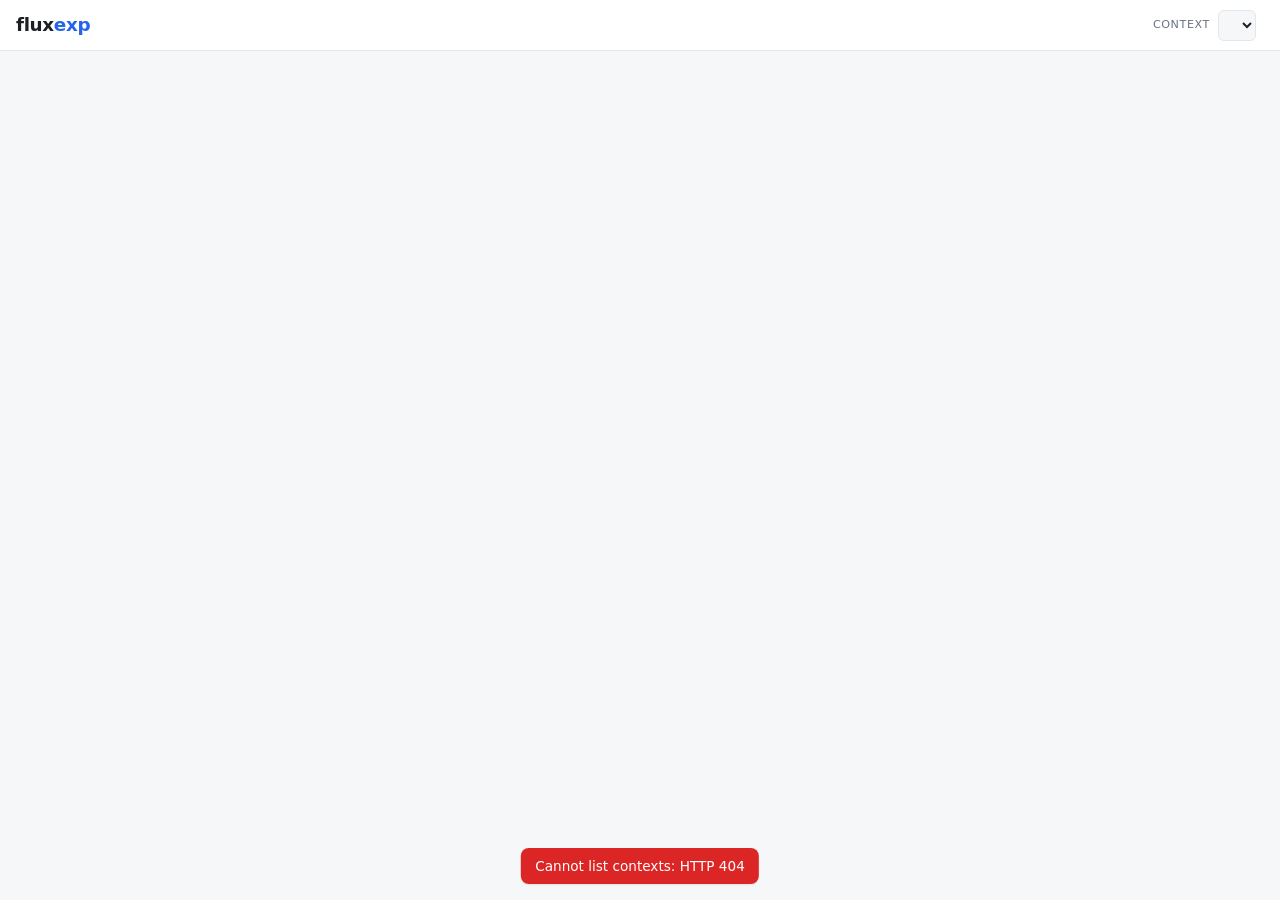
==== internal/ui/web/index.html @ 08579689 "feat(ui): I3 — initiate the local web exploration portal A read-only, no-auth portal served by `flux" ====
<!DOCTYPE html>
<html lang="en">
<head>
  <meta charset="utf-8">
  <meta name="viewport" content="width=device-width, initial-scale=1">
  <title>fluxexp</title>
  <link rel="stylesheet" href="styles.css">
</head>
<body>
  <header class="topbar">
    <div class="brand">flux<span>exp</span></div>
    <div class="ctx">
      <label for="context">context</label>
      <select id="context"></select>
      <span id="ctx-active" class="ctx-active"></span>
    </div>
  </header>

  <main id="main">
    <nav id="breadcrumb" class="breadcrumb" hidden></nav>
    <div id="view"></div>
  </main>

  <div id="toast" class="toast" hidden></div>

  <script src="app.js"></script>
</body>
</html>
---- internal/ui/web/styles.css ----
:root {
  --bg: #f6f7f9;
  --panel: #ffffff;
  --border: #e3e6ea;
  --text: #1c2024;
  --muted: #6b7280;
  --accent: #2563eb;
  --healthy: #16a34a;
  --unhealthy: #dc2626;
  --unknown: #9ca3af;
  --error: #b45309;
  --shadow: 0 1px 2px rgba(0,0,0,.06), 0 1px 3px rgba(0,0,0,.04);
}
@media (prefers-color-scheme: dark) {
  :root {
    --bg: #0f1216; --panel: #171b21; --border: #262c34; --text: #e6e9ee;
    --muted: #9aa4b2; --accent: #60a5fa; --healthy: #22c55e; --unhealthy: #f87171;
    --unknown: #6b7280; --error: #f59e0b;
    --shadow: 0 1px 2px rgba(0,0,0,.4);
  }
}

* { box-sizing: border-box; }
body {
  margin: 0; background: var(--bg); color: var(--text);
  font: 14px/1.5 system-ui, -apple-system, Segoe UI, Roboto, sans-serif;
}

.topbar {
  display: flex; align-items: center; justify-content: space-between;
  gap: 1rem; padding: .6rem 1rem; background: var(--panel);
  border-bottom: 1px solid var(--border); position: sticky; top: 0; z-index: 5;
}
.brand { font-weight: 700; font-size: 1.15rem; letter-spacing: -.02em; }
.brand span { color: var(--accent); }
.ctx { display: flex; align-items: center; gap: .5rem; }
.ctx label { color: var(--muted); text-transform: uppercase; font-size: .7rem; letter-spacing: .05em; }
.ctx select {
  background: var(--bg); color: var(--text); border: 1px solid var(--border);
  border-radius: 6px; padding: .35rem .5rem; font: inherit;
}
.ctx-active { color: var(--muted); font-size: .8rem; }

main { max-width: 1000px; margin: 0 auto; padding: 1rem; }

.breadcrumb { display: flex; flex-wrap: wrap; gap: .25rem; align-items: center; margin-bottom: .75rem; }
.breadcrumb a { color: var(--accent); cursor: pointer; text-decoration: none; }
.breadcrumb a:hover { text-decoration: underline; }
.breadcrumb .sep { color: var(--muted); }

.card {
  background: var(--panel); border: 1px solid var(--border); border-radius: 10px;
  box-shadow: var(--shadow); padding: .75rem .9rem; margin-bottom: .6rem;
}
.card-head { display: flex; align-items: center; gap: .6rem; }
.title { font-weight: 600; }
.sub { color: var(--muted); font-size: .82rem; }
.meta { margin-top: .4rem; display: flex; flex-wrap: wrap; gap: .3rem .9rem; color: var(--muted); font-size: .82rem; }
.meta b { color: var(--text); font-weight: 500; }
.msg { margin-top: .35rem; font-size: .82rem; color: var(--muted); word-break: break-word; }

.badge {
  display: inline-flex; align-items: center; gap: .35rem; padding: .1rem .5rem;
  border-radius: 999px; font-size: .72rem; font-weight: 600; text-transform: uppercase; letter-spacing: .03em;
  border: 1px solid transparent;
}
.badge.healthy { color: var(--healthy); border-color: var(--healthy); }
.badge.unhealthy { color: var(--unhealthy); border-color: var(--unhealthy); }
.badge.unknown { color: var(--unknown); border-color: var(--unknown); }
.badge.error { color: var(--error); border-color: var(--error); }
.dot { width: .5rem; height: .5rem; border-radius: 50%; background: currentColor; }

.row {
  display: flex; align-items: center; gap: .6rem; padding: .5rem .6rem;
  border: 1px solid var(--border); border-radius: 8px; margin-bottom: .4rem;
  background: var(--panel); cursor: pointer;
}
.row:hover { border-color: var(--accent); }
.row .grow { flex: 1; min-width: 0; }
.row .name { font-weight: 500; }
.row .type { color: var(--muted); font-size: .78rem; }
.row .detail { color: var(--muted); font-size: .78rem; overflow: hidden; text-overflow: ellipsis; white-space: nowrap; }
.row .newexp {
  color: var(--muted); border: 1px solid var(--border); background: transparent;
  border-radius: 6px; padding: .2rem .4rem; cursor: pointer; font-size: .8rem;
}
.row .newexp:hover { color: var(--accent); border-color: var(--accent); }

.section-title { color: var(--muted); font-size: .8rem; text-transform: uppercase; letter-spacing: .05em; margin: 1rem 0 .5rem; }
.empty { color: var(--muted); padding: 1rem; text-align: center; }
.notice { background: color-mix(in srgb, var(--error) 12%, transparent); border: 1px solid var(--error); color: var(--error);
  border-radius: 8px; padding: .5rem .7rem; margin-bottom: .6rem; font-size: .85rem; }

.toast {
  position: fixed; bottom: 1rem; left: 50%; transform: translateX(-50%);
  background: var(--unhealthy); color: #fff; padding: .5rem .9rem; border-radius: 8px;
  box-shadow: var(--shadow); font-size: .85rem; z-index: 10;
}
.spinner { color: var(--muted); padding: 1rem; }
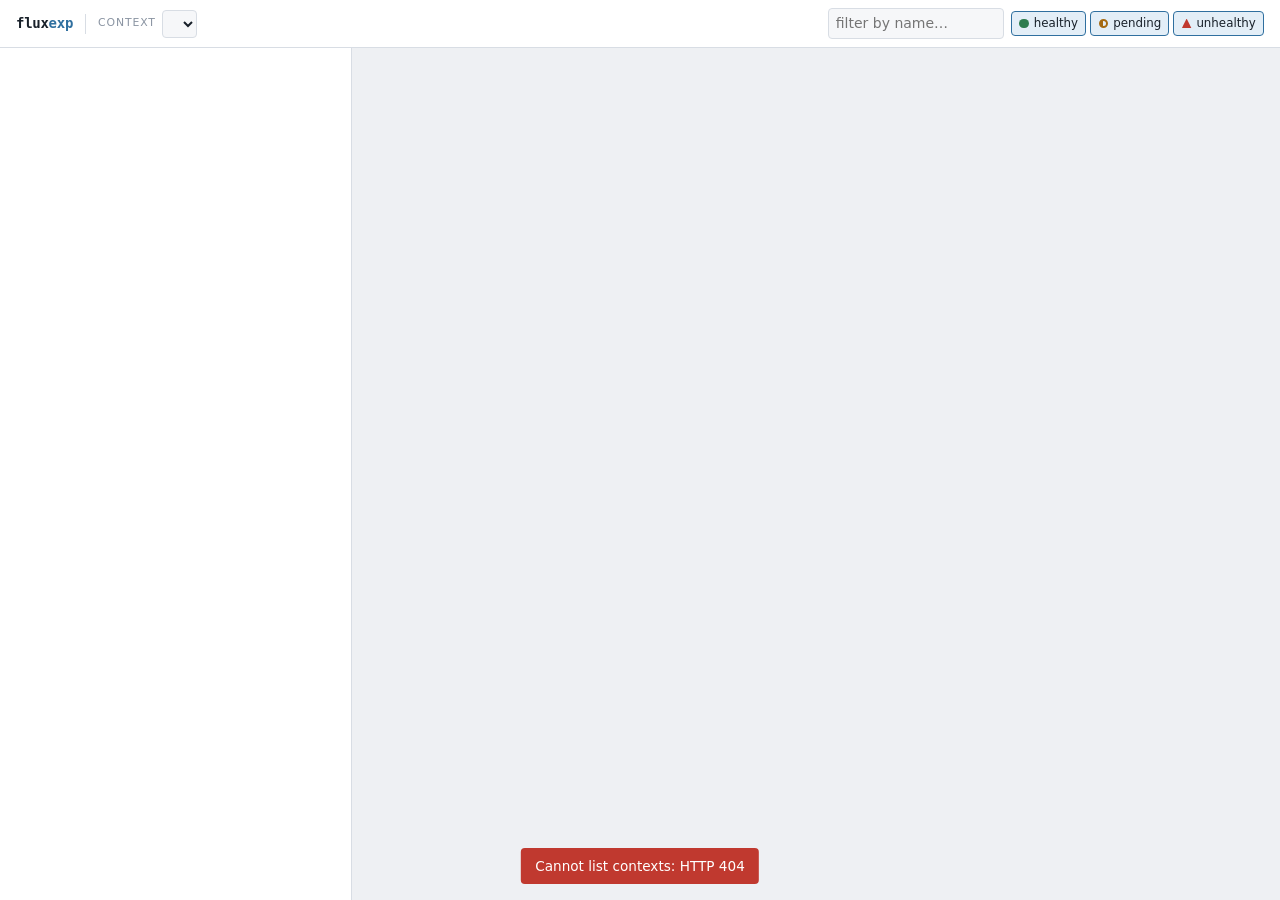
==== commit 70283090: "feat(ui): replace the single-layer portal with a tree + node shell The portal showed one layer at a " ====
--- a/internal/ui/web/index.html
+++ b/internal/ui/web/index.html
@@ -7,19 +7,24 @@
   <link rel="stylesheet" href="styles.css">
 </head>
 <body>
-  <header class="topbar">
-    <div class="brand">flux<span>exp</span></div>
+  <header class="rail">
+    <button id="drawer" class="drawer-btn" type="button" aria-expanded="false" aria-controls="tree">☰ tree</button>
+    <div class="brand">flux<i>exp</i></div>
+    <div class="sep" aria-hidden="true"></div>
     <div class="ctx">
-      <label for="context">context</label>
+      <label class="lbl" for="context">context</label>
       <select id="context"></select>
-      <span id="ctx-active" class="ctx-active"></span>
+    </div>
+    <div class="filter">
+      <input id="q" class="field" type="search" placeholder="filter by name…" aria-label="Filter by kind, namespace or name">
+      <div id="hfilter" class="hfilter" role="group" aria-label="Filter by health"></div>
     </div>
   </header>
 
-  <main id="main">
-    <nav id="breadcrumb" class="breadcrumb" hidden></nav>
-    <div id="view"></div>
-  </main>
+  <div class="shell">
+    <nav id="tree" class="tree" aria-label="Resource tree"></nav>
+    <main class="detail"><div id="view" class="detail-inner"></div></main>
+  </div>
 
   <div id="toast" class="toast" hidden></div>
 
--- a/internal/ui/web/styles.css
+++ b/internal/ui/web/styles.css
@@ -1,99 +1,246 @@
+/* Layout: a fixed console shell — header rail, persistent tree pane, node pane.
+   The tree pane becomes a drawer below 760px. Colours are tokens: the accent is
+   for interaction only, the health palette only ever means health. */
 :root {
-  --bg: #f6f7f9;
-  --panel: #ffffff;
-  --border: #e3e6ea;
-  --text: #1c2024;
-  --muted: #6b7280;
-  --accent: #2563eb;
-  --healthy: #16a34a;
-  --unhealthy: #dc2626;
-  --unknown: #9ca3af;
-  --error: #b45309;
-  --shadow: 0 1px 2px rgba(0,0,0,.06), 0 1px 3px rgba(0,0,0,.04);
+  --bg: #eef0f3;
+  --pane: #ffffff;
+  --pane-2: #f6f7f9;
+  --line: #d8dde4;
+  --line-soft: #e7eaef;
+  --fg: #182029;
+  --fg-dim: #5d6774;
+  --fg-faint: #8a94a2;
+  --accent: #2f6f9f;
+  --accent-soft: #e3eef7;
+  --ok: #2e7d4f;
+  --warn: #a56a12;
+  --bad: #c0392f;
+  --none: #7b8694;
+  --sans: system-ui, -apple-system, "Segoe UI", Roboto, sans-serif;
+  --mono: ui-monospace, SFMono-Regular, Menlo, Consolas, monospace;
+  color-scheme: light;
 }
 @media (prefers-color-scheme: dark) {
-  :root {
-    --bg: #0f1216; --panel: #171b21; --border: #262c34; --text: #e6e9ee;
-    --muted: #9aa4b2; --accent: #60a5fa; --healthy: #22c55e; --unhealthy: #f87171;
-    --unknown: #6b7280; --error: #f59e0b;
-    --shadow: 0 1px 2px rgba(0,0,0,.4);
+  :root:not([data-theme="light"]) {
+    --bg: #0e1218; --pane: #151b23; --pane-2: #1a212a; --line: #2a333f;
+    --line-soft: #222a34; --fg: #e4e9ef; --fg-dim: #9aa5b3; --fg-faint: #6f7b8a;
+    --accent: #79b8e8; --accent-soft: #17293a;
+    --ok: #4fb87a; --warn: #d79b3c; --bad: #ef6f62; --none: #74808f;
+    color-scheme: dark;
   }
 }
+:root[data-theme="dark"] {
+  --bg: #0e1218; --pane: #151b23; --pane-2: #1a212a; --line: #2a333f;
+  --line-soft: #222a34; --fg: #e4e9ef; --fg-dim: #9aa5b3; --fg-faint: #6f7b8a;
+  --accent: #79b8e8; --accent-soft: #17293a;
+  --ok: #4fb87a; --warn: #d79b3c; --bad: #ef6f62; --none: #74808f;
+  color-scheme: dark;
+}
 
 * { box-sizing: border-box; }
+html, body { height: 100%; }
 body {
-  margin: 0; background: var(--bg); color: var(--text);
-  font: 14px/1.5 system-ui, -apple-system, Segoe UI, Roboto, sans-serif;
-}
-
-.topbar {
-  display: flex; align-items: center; justify-content: space-between;
-  gap: 1rem; padding: .6rem 1rem; background: var(--panel);
-  border-bottom: 1px solid var(--border); position: sticky; top: 0; z-index: 5;
-}
-.brand { font-weight: 700; font-size: 1.15rem; letter-spacing: -.02em; }
-.brand span { color: var(--accent); }
-.ctx { display: flex; align-items: center; gap: .5rem; }
-.ctx label { color: var(--muted); text-transform: uppercase; font-size: .7rem; letter-spacing: .05em; }
-.ctx select {
-  background: var(--bg); color: var(--text); border: 1px solid var(--border);
-  border-radius: 6px; padding: .35rem .5rem; font: inherit;
-}
-.ctx-active { color: var(--muted); font-size: .8rem; }
-
-main { max-width: 1000px; margin: 0 auto; padding: 1rem; }
-
-.breadcrumb { display: flex; flex-wrap: wrap; gap: .25rem; align-items: center; margin-bottom: .75rem; }
-.breadcrumb a { color: var(--accent); cursor: pointer; text-decoration: none; }
-.breadcrumb a:hover { text-decoration: underline; }
-.breadcrumb .sep { color: var(--muted); }
-
-.card {
-  background: var(--panel); border: 1px solid var(--border); border-radius: 10px;
-  box-shadow: var(--shadow); padding: .75rem .9rem; margin-bottom: .6rem;
-}
-.card-head { display: flex; align-items: center; gap: .6rem; }
-.title { font-weight: 600; }
-.sub { color: var(--muted); font-size: .82rem; }
-.meta { margin-top: .4rem; display: flex; flex-wrap: wrap; gap: .3rem .9rem; color: var(--muted); font-size: .82rem; }
-.meta b { color: var(--text); font-weight: 500; }
-.msg { margin-top: .35rem; font-size: .82rem; color: var(--muted); word-break: break-word; }
-
-.badge {
-  display: inline-flex; align-items: center; gap: .35rem; padding: .1rem .5rem;
-  border-radius: 999px; font-size: .72rem; font-weight: 600; text-transform: uppercase; letter-spacing: .03em;
-  border: 1px solid transparent;
-}
-.badge.healthy { color: var(--healthy); border-color: var(--healthy); }
-.badge.unhealthy { color: var(--unhealthy); border-color: var(--unhealthy); }
-.badge.unknown { color: var(--unknown); border-color: var(--unknown); }
-.badge.error { color: var(--error); border-color: var(--error); }
-.dot { width: .5rem; height: .5rem; border-radius: 50%; background: currentColor; }
-
+  margin: 0; background: var(--bg); color: var(--fg);
+  font: 14px/1.5 var(--sans);
+  display: flex; flex-direction: column;
+  font-variant-numeric: tabular-nums;
+}
+button, input, select { font: inherit; color: inherit; }
+:focus-visible { outline: 2px solid var(--accent); outline-offset: 1px; }
+
+/* ---- header rail ---- */
+.rail {
+  display: flex; align-items: center; gap: .75rem; flex-wrap: wrap;
+  padding: .5rem 1rem; background: var(--pane); border-bottom: 1px solid var(--line);
+}
+.brand { font-family: var(--mono); font-weight: 600; letter-spacing: -.02em; }
+.brand i { font-style: normal; color: var(--accent); }
+.rail .sep { width: 1px; height: 20px; background: var(--line); }
+.ctx { display: flex; align-items: center; gap: .4rem; min-width: 0; }
+.lbl { font-size: .68rem; letter-spacing: .08em; text-transform: uppercase; color: var(--fg-faint); }
+select, .field {
+  background: var(--pane-2); border: 1px solid var(--line); border-radius: 4px;
+  padding: .25rem .4rem; color: var(--fg);
+}
+.filter { margin-left: auto; display: flex; align-items: center; gap: .4rem; flex-wrap: wrap; }
+.filter input { width: 11rem; min-width: 7rem; }
+.hfilter { display: flex; gap: .25rem; }
+.hf {
+  border: 1px solid var(--line); background: transparent; border-radius: 4px;
+  padding: .18rem .45rem; font-size: .74rem; cursor: pointer; color: var(--fg-dim);
+  display: inline-flex; align-items: center; gap: .3rem;
+}
+.hf[aria-pressed="true"] { background: var(--accent-soft); border-color: var(--accent); color: var(--fg); }
+.drawer-btn { display: none; }
+
+/* ---- shell ---- */
+.shell { flex: 1; display: grid; grid-template-columns: minmax(240px, 22rem) 1fr; min-height: 0; }
+.tree {
+  background: var(--pane); border-right: 1px solid var(--line);
+  overflow: auto; padding: .5rem 0 2rem; min-width: 0;
+}
+.detail { overflow: auto; min-width: 0; padding: 1rem; }
+.detail-inner { max-width: 62rem; margin: 0 auto; }
+
+/* ---- health marks: shape as well as colour, so the five values survive a
+   colour-blind reader and a greyscale screenshot ---- */
+.mk { width: .62rem; height: .62rem; flex: none; display: inline-block; }
+.mk.healthy { background: var(--ok); border-radius: 50%; }
+.mk.pending { border: 2px solid var(--warn); border-radius: 50%; background: linear-gradient(90deg, var(--warn) 50%, transparent 50%); }
+.mk.unhealthy { background: var(--bad); clip-path: polygon(50% 0, 100% 100%, 0 100%); }
+.mk.unknown { border: 1.5px solid var(--none); border-radius: 50%; }
+/* not read yet — a hop shown from its identifier alone, which is not "unknown" */
+.mk.unread { border-top: 2px solid var(--line); height: 0; align-self: center; }
+.mk.error { background: var(--bad); clip-path: polygon(50% 0, 100% 50%, 50% 100%, 0 50%); }
+
+.chip {
+  display: inline-flex; align-items: center; gap: .35rem; font-size: .72rem;
+  letter-spacing: .04em; text-transform: uppercase; font-weight: 500;
+  padding: .12rem .42rem; border-radius: 3px; border: 1px solid var(--line-soft);
+  background: var(--pane-2); color: var(--fg-dim);
+}
+.chip.healthy { color: var(--ok); }
+.chip.pending { color: var(--warn); }
+.chip.unhealthy, .chip.error { color: var(--bad); }
+.chip.fresh { font-family: var(--mono); text-transform: none; letter-spacing: 0; }
+
+/* ---- tree ---- */
+.tgroup-label {
+  font-size: .68rem; text-transform: uppercase; letter-spacing: .08em; color: var(--fg-faint);
+  padding: .5rem 1rem .25rem; display: flex; align-items: center; gap: .4rem;
+}
+.tgroup-label .age { text-transform: none; margin-left: auto; white-space: nowrap; }
+.trow {
+  display: flex; align-items: center; gap: .4rem; width: 100%;
+  padding: .22rem .6rem .22rem 0; border: 0; background: transparent; text-align: left;
+  cursor: pointer; border-left: 2px solid transparent; min-width: 0;
+}
+.trow:hover { background: var(--pane-2); }
+.trow[aria-current="true"] { background: var(--accent-soft); border-left-color: var(--accent); }
+.twist {
+  width: 1.1rem; height: 1.1rem; flex: none; border: 0; background: transparent; cursor: pointer;
+  color: var(--fg-faint); display: inline-flex; align-items: center; justify-content: center;
+  font-size: .6rem; border-radius: 3px;
+}
+.twist:hover { color: var(--accent); background: var(--line-soft); }
+.twist.leaf { visibility: hidden; }
+.twist[aria-expanded="true"] { transform: rotate(90deg); }
+.tname { min-width: 0; overflow: hidden; text-overflow: ellipsis; white-space: nowrap; }
+.tname em { font-style: normal; color: var(--fg-faint); font-family: var(--mono); font-size: .76rem; margin-right: .35rem; }
+.trow.container .tname { font-weight: 500; }
+.tmeta { margin-left: auto; display: flex; align-items: center; gap: .3rem; flex: none; }
+.tcount, .age { font-family: var(--mono); font-size: .7rem; color: var(--fg-faint); }
+.reread {
+  border: 1px solid var(--line); background: transparent; border-radius: 3px;
+  padding: 0 .3rem; cursor: pointer; color: var(--fg-dim); font-size: .72rem; line-height: 1.4;
+}
+.reread:hover { color: var(--accent); border-color: var(--accent); }
+.tloading { padding: .2rem .6rem; font-size: .78rem; color: var(--fg-faint); }
+
+/* ---- node pane ---- */
+.head { background: var(--pane); border: 1px solid var(--line); border-radius: 6px; padding: .85rem 1rem; }
+.head-top { display: flex; align-items: baseline; gap: .5rem; flex-wrap: wrap; }
+.kind { font-family: var(--mono); font-size: .76rem; color: var(--fg-faint); }
+.head h1 { font-size: 1.35rem; margin: 0; font-weight: 600; letter-spacing: -.01em; text-wrap: balance; }
+.head h1 span { color: var(--fg-dim); font-weight: 400; }
+.head-marks { display: flex; gap: .4rem; margin-left: auto; align-items: center; flex-wrap: wrap; }
+.read { font-family: var(--mono); font-size: .72rem; color: var(--fg-faint); display: inline-flex; align-items: center; gap: .3rem; }
+.up {
+  border: 1px solid var(--line); background: transparent; border-radius: 4px;
+  padding: .1rem .4rem; cursor: pointer; color: var(--fg-dim); font-size: .76rem;
+}
+.up:hover { color: var(--accent); border-color: var(--accent); }
+.msg { margin-top: .5rem; color: var(--fg-dim); font-size: .85rem; overflow-wrap: anywhere; }
+.fields {
+  margin-top: .7rem; display: grid; grid-template-columns: max-content minmax(0, 1fr);
+  gap: .18rem .9rem; font-size: .82rem; border-top: 1px solid var(--line-soft); padding-top: .6rem;
+}
+.fields dt { color: var(--fg-faint); font-size: .68rem; text-transform: uppercase; letter-spacing: .06em; align-self: center; }
+.fields dd { margin: 0; font-family: var(--mono); font-size: .8rem; overflow-wrap: anywhere; }
+
+.deps { margin-top: .8rem; border-top: 1px solid var(--line-soft); padding-top: .6rem; }
+.deps-h { font-size: .68rem; text-transform: uppercase; letter-spacing: .08em; color: var(--fg-faint); margin-bottom: .35rem; }
+.dep {
+  display: flex; align-items: center; gap: .5rem; width: 100%; text-align: left;
+  background: transparent; border: 0; border-left: 2px dashed var(--line); cursor: pointer;
+  padding: .25rem .5rem; min-width: 0;
+}
+.dep:hover { border-left-color: var(--accent); background: var(--pane-2); }
+.dep .rdetail { margin-left: auto; }
+
+.layer-h { display: flex; align-items: baseline; gap: .6rem; margin: 1.1rem 0 .4rem; flex-wrap: wrap; }
+.layer-h h2 {
+  font-size: .72rem; text-transform: uppercase; letter-spacing: .08em;
+  color: var(--fg-faint); margin: 0; font-weight: 500;
+}
+.tally { display: flex; gap: .7rem; font-size: .74rem; color: var(--fg-dim); font-family: var(--mono); flex-wrap: wrap; }
+.tally span { display: inline-flex; align-items: center; gap: .3rem; }
+.bar { display: flex; height: 3px; border-radius: 2px; overflow: hidden; background: var(--line-soft); margin-bottom: .5rem; }
+.bar i { display: block; }
+.bar i.healthy { background: var(--ok); }
+.bar i.pending { background: var(--warn); }
+.bar i.unhealthy, .bar i.error { background: var(--bad); }
+.bar i.unknown { background: var(--none); }
+
+.rows { display: flex; flex-direction: column; }
 .row {
-  display: flex; align-items: center; gap: .6rem; padding: .5rem .6rem;
-  border: 1px solid var(--border); border-radius: 8px; margin-bottom: .4rem;
-  background: var(--panel); cursor: pointer;
-}
-.row:hover { border-color: var(--accent); }
-.row .grow { flex: 1; min-width: 0; }
-.row .name { font-weight: 500; }
-.row .type { color: var(--muted); font-size: .78rem; }
-.row .detail { color: var(--muted); font-size: .78rem; overflow: hidden; text-overflow: ellipsis; white-space: nowrap; }
-.row .newexp {
-  color: var(--muted); border: 1px solid var(--border); background: transparent;
-  border-radius: 6px; padding: .2rem .4rem; cursor: pointer; font-size: .8rem;
-}
-.row .newexp:hover { color: var(--accent); border-color: var(--accent); }
-
-.section-title { color: var(--muted); font-size: .8rem; text-transform: uppercase; letter-spacing: .05em; margin: 1rem 0 .5rem; }
-.empty { color: var(--muted); padding: 1rem; text-align: center; }
-.notice { background: color-mix(in srgb, var(--error) 12%, transparent); border: 1px solid var(--error); color: var(--error);
-  border-radius: 8px; padding: .5rem .7rem; margin-bottom: .6rem; font-size: .85rem; }
+  display: grid; grid-template-columns: .7rem 1rem 9rem minmax(0, 1fr) auto minmax(0, 1.2fr) auto;
+  align-items: center; gap: .55rem; width: 100%; text-align: left;
+  background: transparent; border: 0; border-bottom: 1px solid var(--line-soft);
+  border-left: 2px solid transparent; padding: .42rem .5rem; cursor: pointer; min-width: 0;
+}
+.row:hover { background: var(--pane); border-left-color: var(--accent); }
+.rkind { font-family: var(--mono); font-size: .76rem; color: var(--fg-faint); overflow: hidden; text-overflow: ellipsis; white-space: nowrap; }
+.rname { overflow: hidden; text-overflow: ellipsis; white-space: nowrap; }
+.row.container .rname { font-weight: 500; }
+.rdetail { font-size: .78rem; color: var(--fg-dim); overflow: hidden; text-overflow: ellipsis; white-space: nowrap; }
+.rchev { color: var(--accent); font-size: .6rem; }
+.rchev.leaf { visibility: hidden; }
+.inline-fields { display: flex; flex-wrap: wrap; gap: .1rem .5rem; align-items: baseline; white-space: normal; }
+.inline-fields .iflabel { color: var(--fg-faint); font-size: .7rem; }
+.inline-fields .ifvalue { font-family: var(--mono); font-size: .76rem; margin-right: .3rem; }
+.newexp {
+  border: 1px solid transparent; background: transparent; border-radius: 3px;
+  padding: 0 .3rem; cursor: pointer; color: var(--fg-faint); font-size: .76rem;
+}
+.newexp:hover { color: var(--accent); border-color: var(--accent); }
+.subdeps { margin-left: 2.9rem; border-left: 1px dashed var(--line); }
+.empty { color: var(--fg-faint); padding: 1.5rem .5rem; }
+.spinner { color: var(--fg-faint); padding: 1.5rem .5rem; }
+.note { margin-top: .8rem; font-size: .8rem; color: var(--fg-dim); border-left: 2px solid var(--accent); padding-left: .6rem; }
+.notice {
+  border-left: 2px solid var(--bad); background: var(--pane); color: var(--fg);
+  padding: .5rem .7rem; margin-bottom: .6rem; font-size: .85rem;
+}
 
 .toast {
   position: fixed; bottom: 1rem; left: 50%; transform: translateX(-50%);
-  background: var(--unhealthy); color: #fff; padding: .5rem .9rem; border-radius: 8px;
-  box-shadow: var(--shadow); font-size: .85rem; z-index: 10;
-}
-.spinner { color: var(--muted); padding: 1rem; }
+  background: var(--bad); color: #fff; padding: .5rem .9rem; border-radius: 4px;
+  font-size: .85rem; z-index: 10;
+}
+
+@media (max-width: 760px) {
+  .shell { grid-template-columns: 1fr; }
+  .tree {
+    position: fixed; z-index: 3; top: 0; bottom: 0; left: 0; width: min(20rem, 84vw);
+    box-shadow: 0 0 40px rgba(0,0,0,.25); transform: translateX(-102%); transition: transform .18s ease;
+  }
+  .tree.open { transform: none; }
+  .drawer-btn {
+    display: inline-flex; align-items: center; gap: .35rem; border: 1px solid var(--line);
+    background: var(--pane-2); border-radius: 4px; padding: .25rem .5rem; cursor: pointer;
+  }
+  .filter { width: 100%; margin-left: 0; }
+  .filter input { flex: 1; width: auto; }
+  /* .rdetail is display:none here, so it takes no track: six items, six columns.
+     Freshness keeps its own cell — it is what says whether a root is up to date. */
+  .row { grid-template-columns: .7rem 1rem auto minmax(0, 1fr) auto auto; }
+  .row .rdetail { display: none; }
+  /* a dependency row keeps its kind and name whole, and drops its fields to a
+     second line, rather than squeezing all three into one */
+  .dep { flex-wrap: wrap; }
+  .dep .rkind, .dep .rname { flex: none; max-width: 100%; }
+  .dep .rdetail { margin-left: 0; flex-basis: 100%; }
+  .head h1 { font-size: 1.15rem; }
+}
+@media (prefers-reduced-motion: reduce) { .tree { transition: none; } }
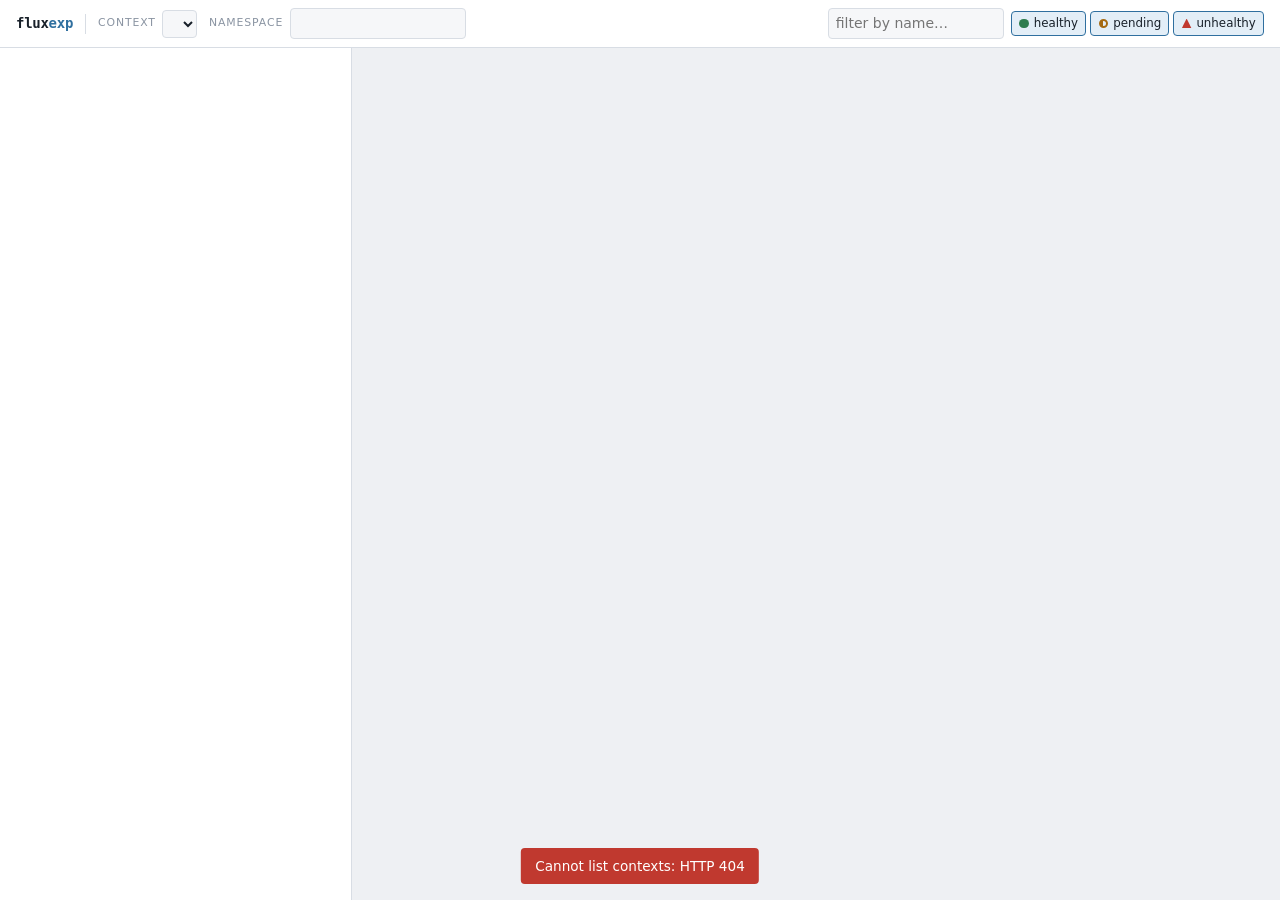
==== commit 521631ee: "feat(ui): a namespace selector, so `flux` is no longer the only way in Someone without read on `flux" ====
--- a/internal/ui/web/index.html
+++ b/internal/ui/web/index.html
@@ -15,6 +15,11 @@
       <label class="lbl" for="context">context</label>
       <select id="context"></select>
     </div>
+    <div class="ctx">
+      <label class="lbl" for="namespace">namespace</label>
+      <input id="namespace" class="field" list="namespaces" autocomplete="off" spellcheck="false">
+      <datalist id="namespaces"></datalist>
+    </div>
     <div class="filter">
       <input id="q" class="field" type="search" placeholder="filter by name…" aria-label="Filter by kind, namespace or name">
       <div id="hfilter" class="hfilter" role="group" aria-label="Filter by health"></div>
--- a/internal/ui/web/styles.css
+++ b/internal/ui/web/styles.css
@@ -57,6 +57,7 @@
 .brand i { font-style: normal; color: var(--accent); }
 .rail .sep { width: 1px; height: 20px; background: var(--line); }
 .ctx { display: flex; align-items: center; gap: .4rem; min-width: 0; }
+.ctx input { width: 11rem; min-width: 7rem; }
 .lbl { font-size: .68rem; letter-spacing: .08em; text-transform: uppercase; color: var(--fg-faint); }
 select, .field {
   background: var(--pane-2); border: 1px solid var(--line); border-radius: 4px;
